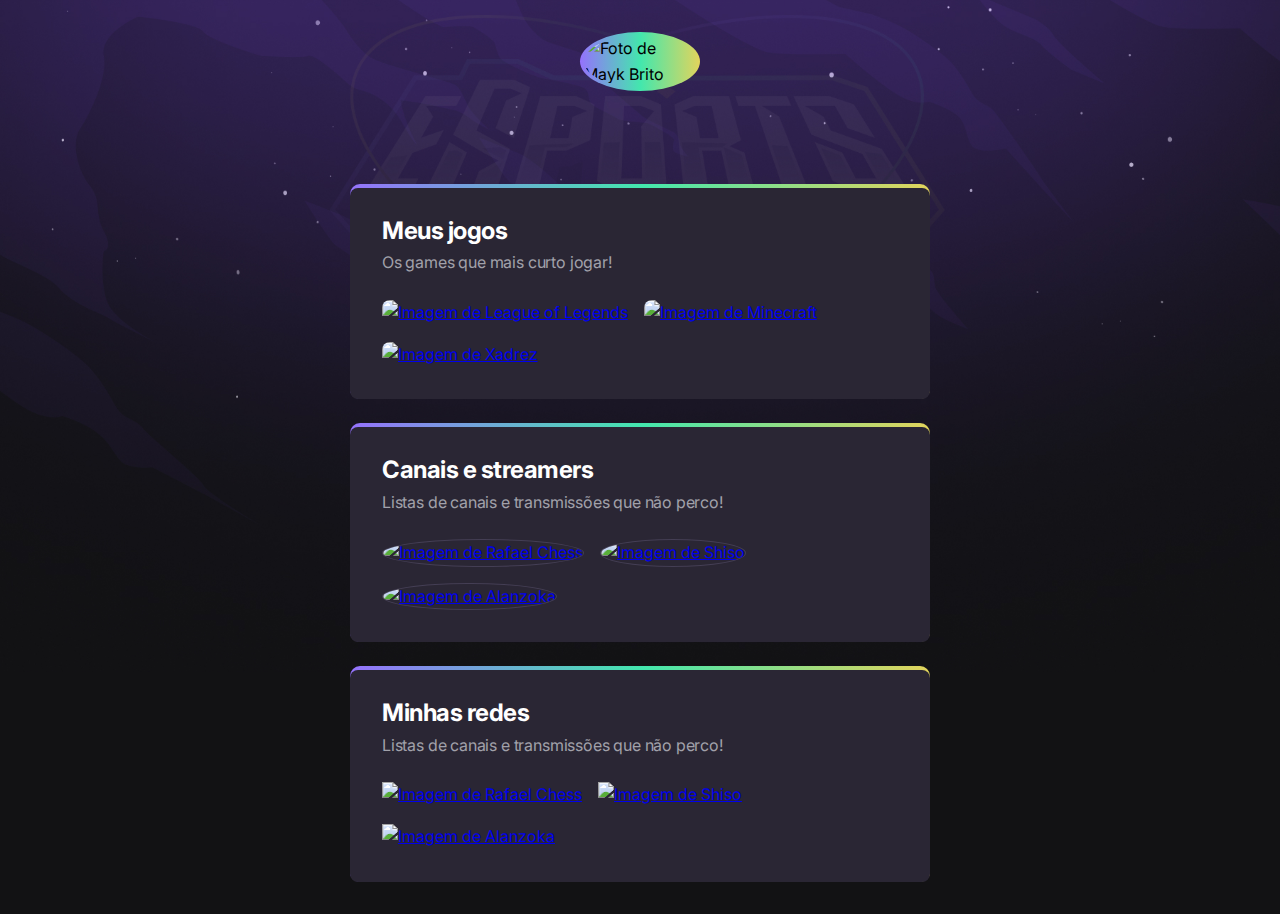
==== site/index.html @ 51554386 "Initial commit" ====
<!DOCTYPE html>
<html lang="pt-br">
<head>
    <meta charset="UTF-8">
    <meta name="viewport" content="width=device-width, initial-scale=1.0">
    <link rel="stylesheet" href="style.css">
    <title>NLW eSports</title>
</head>
<body>
    <header>
        <div>
            <img 
            src="https://github.com/maykbrito.png"
            alt="Foto de Mayk Brito"
            >
            <!-- <img src="https://github.com/johnwesley14.png" alt="Foto John Wesley"> -->
        </div>
    </header>

    <main>

        <section>
            <div>
                <h2>Meus jogos</h2>
                <p>Os games que mais curto jogar!</p>

                <ul class="game-list">
                    <li>
                        <a href="https://www.twitch.tv/directory//game/League%20of%20Legends"
                        target="_blank">
                        <img src="https://static-cdn.jtvnw.net/ttv-boxart/21779-285x380.jpg" alt="Imagem de League of Legends">
                        </a>
                    </li>
                    <li>
                        <a href="https://www.twitch.tv/directory/game/Minecraft"
                        target="_blank">
                        <img src="https://static-cdn.jtvnw.net/ttv-boxart/27471_IGDB-285x380.jpg" alt="Imagem de Minecraft">
                        </a>
                    </li>
                    <li>
                        <a href="https://www.twitch.tv/directory/game/Chess"
                        target="_blank">
                        <img src="https://static-cdn.jtvnw.net/ttv-boxart/743-285x380.jpg" alt="Imagem de Xadrez">
                        </a>
                    </li>
                </ul>
            </div>
        </section>

        <section>
            <div>
                <h2>Canais e streamers</h2>
                <p>Listas de canais e transmissões que não perco!</p>

                <ul class="channel-list">
                    <li>
                        <a href="https://www.twitch.tv/raffael_chess"
                        target="_blank">
                        <img src="https://static-cdn.jtvnw.net/jtv_user_pictures/85a9bba2-e581-40b4-8b48-9bf63678f9d3-profile_image-150x150.png" alt="Imagem de Rafael Chess">
                        </a>
                    </li>
                    <li>
                        <a href="https://www.twitch.tv/imshisooo"
                        target="_blank">
                        <img src="https://static-cdn.jtvnw.net/jtv_user_pictures/b83df3b2-272d-4bfc-98a3-aebacc578464-profile_image-150x150.png" alt="Imagem de Shiso">
                        </a>
                    </li>
                    <li>
                        <a href="https://www.twitch.tv/alanzoka"
                        target="_blank">
                        <img src="https://static-cdn.jtvnw.net/jtv_user_pictures/15cec952-c1ba-4ff8-a79c-53c2fa5bd269-profile_image-150x150.png" alt="Imagem de Alanzoka">
                        </a>
                    </li>
                </ul>
            </div>
        </section>

        <section>
            <div>
                <h2>Minhas redes</h2>
                <p>Listas de canais e transmissões que não perco!</p>

                <ul class="social-list">
                    <li>
                        <a href="https://github.com/johnwesley14/"
                        target="_blank">
                        <img src="https://cdn-icons-png.flaticon.com/512/25/25231.png" alt="Imagem de Rafael Chess">
                        </a>
                    </li>
                    <li>
                        <a href="https://www.instagram.com/johnwesleyrvaz/"
                        target="_blank">
                        <img src="https://www.itabirito.mg.leg.br/imagens/insta.png/image" alt="Imagem de Shiso">
                        </a>
                    </li>
                    <li>
                        <a href="https://www.chess.com/member/johnwesley14"
                        target="_blank">
                        <img src="https://www.chess.com/bundles/web/images/brand/chesscom_pawn.b51896bf.png" alt="Imagem de Alanzoka">
                        </a>
                    </li>
                </ul>
            </div>
        </section>
    </main>
</body>
</html>
---- site/style.css ----
@import url('https://fonts.googleapis.com/css2?family=Inter:wght@400;700;900&display=swap');
*{
    margin:0;
    box-sizing: border-box;
    padding: 0;
}
body{
    background-image: url(./imagens/bg.jpg);
    background-position: top center;
    background-size: 100% auto;
    background-repeat: no-repeat;
    background-color: #121214;
}
body *{
    font-family: 'Inter', sans-serif;
    line-height: 160%;
}
header{
    padding-top: 32px;
    height: calc(120px + 32px);

}
header div{
    width: 120px;
    margin: auto;
    background-image: linear-gradient(90deg, #9572FC 0%, #43E7AD 50.52%, #e2d45c 100%);
    border-radius: 50%;
    padding: 4px;
    display: flex;
    transition: transform .3s;
    animation: fromTop .7s .4s backwards;

}
header div:hover{
    transform: scale(1.1);
    
}
header img{
    width: 100%;
    border-radius: 50%;
}
main{
    max-width:580px;
    margin: 32px auto;
    display: flex;
    flex-direction: column;
    width: 90%;
    gap: 24px;
    margin-top: 32px;
    
}

section{
    color: white;
    background-image: linear-gradient(90deg, #9572FC 0%, #43E7AD 50.52%, #e2d45c 100%);
    
    padding-top: 4px;
    border-radius: 10px;
}
section div{
    background-color: #2A2634;
    padding: 32px;
    padding-top: 24px;
    border-radius: 8px;
}
section h2{
    letter-spacing: -0.47px;
}
section p{
    color: #A1A1AA;
    letter-spacing: -0.18px;
}
section ul{
    display: flex;
    margin-top: 24px;
    flex-wrap: wrap;
    gap: 16px;
    list-style: none;
}
section ul li{
    transition: transform .3s;
}
section ul li:hover{
    transform: scale(1.1);
}
.game-list img{
    width: 90px;
    border-radius: 8px;
}
.channel-list img{
    width: 90px;
    border-radius: 50%;
    border: 1px solid #443e54;
}
.social-list img{
    width: 90px;
    height: 90px;
}
main section{
    animation: fromBottom .7s backwards;
}
main section:nth-child(1) {
    animation-delay: .1s;
}
main section:nth-child(2) {
    animation-delay: .3s;
}
main section:nth-child(1) {
    animation-delay: .6s;
}

 /* --------Animation-------- */
 @keyframes fromTop{
    0%{
        opacity: 0;
        transform: translateY(-30px);
    }
    100%{
        opacity: 1;
        transform: translateY(0);

    }
 }
 @keyframes fromBottom{
    0%{
        opacity: 0;
        transform: translateX(-30px);
    }
    100%{
        opacity: 1;
        transform: translateY(0);

    }
 }
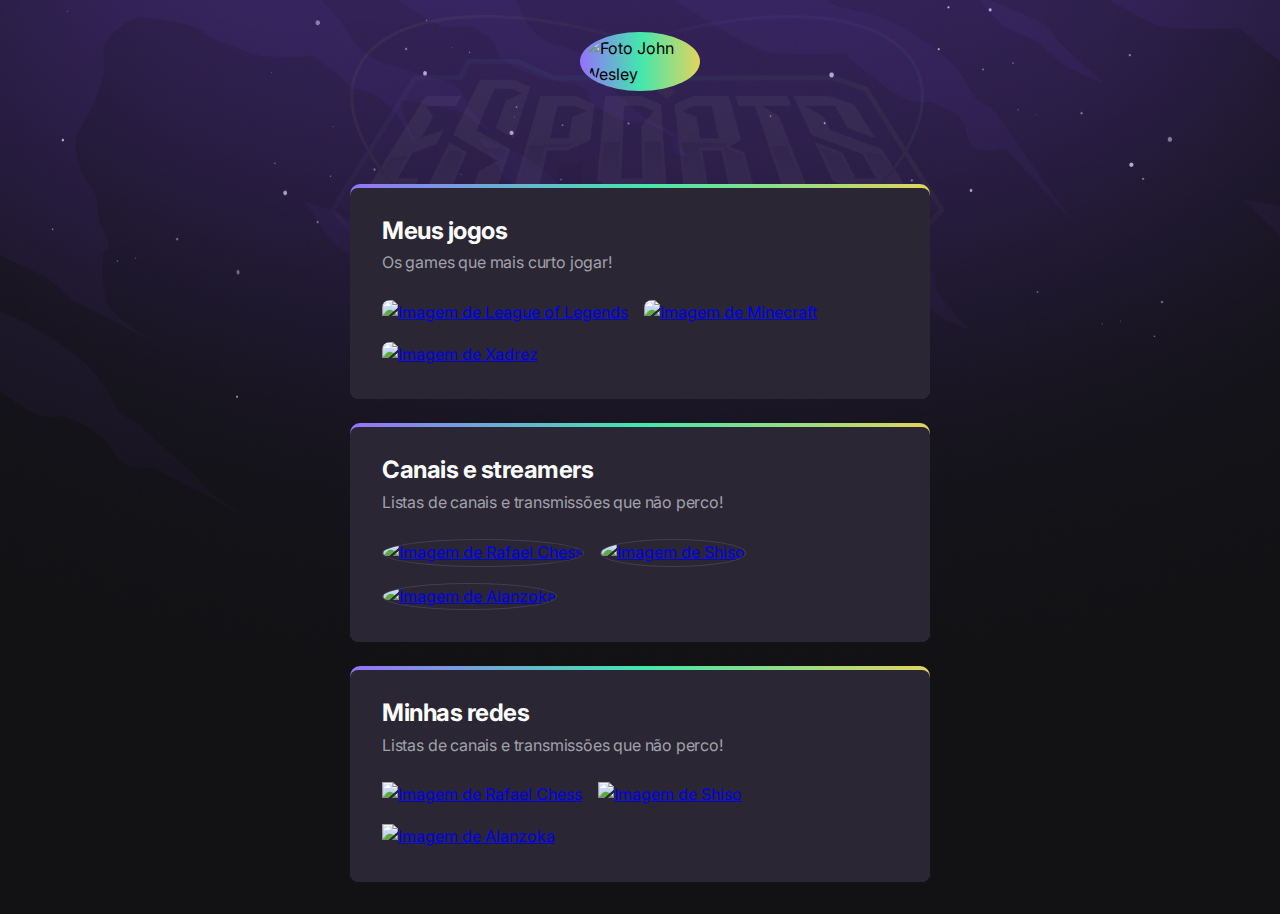
==== commit b204d917: "Initial Commit" ====
--- a/site/index.html
+++ b/site/index.html
@@ -9,11 +9,11 @@
 <body>
     <header>
         <div>
-            <img 
+            <!-- <img 
             src="https://github.com/maykbrito.png"
             alt="Foto de Mayk Brito"
-            >
-            <!-- <img src="https://github.com/johnwesley14.png" alt="Foto John Wesley"> -->
+            > -->
+            <img src="https://github.com/johnwesley14.png" alt="Foto John Wesley">
         </div>
     </header>
 
